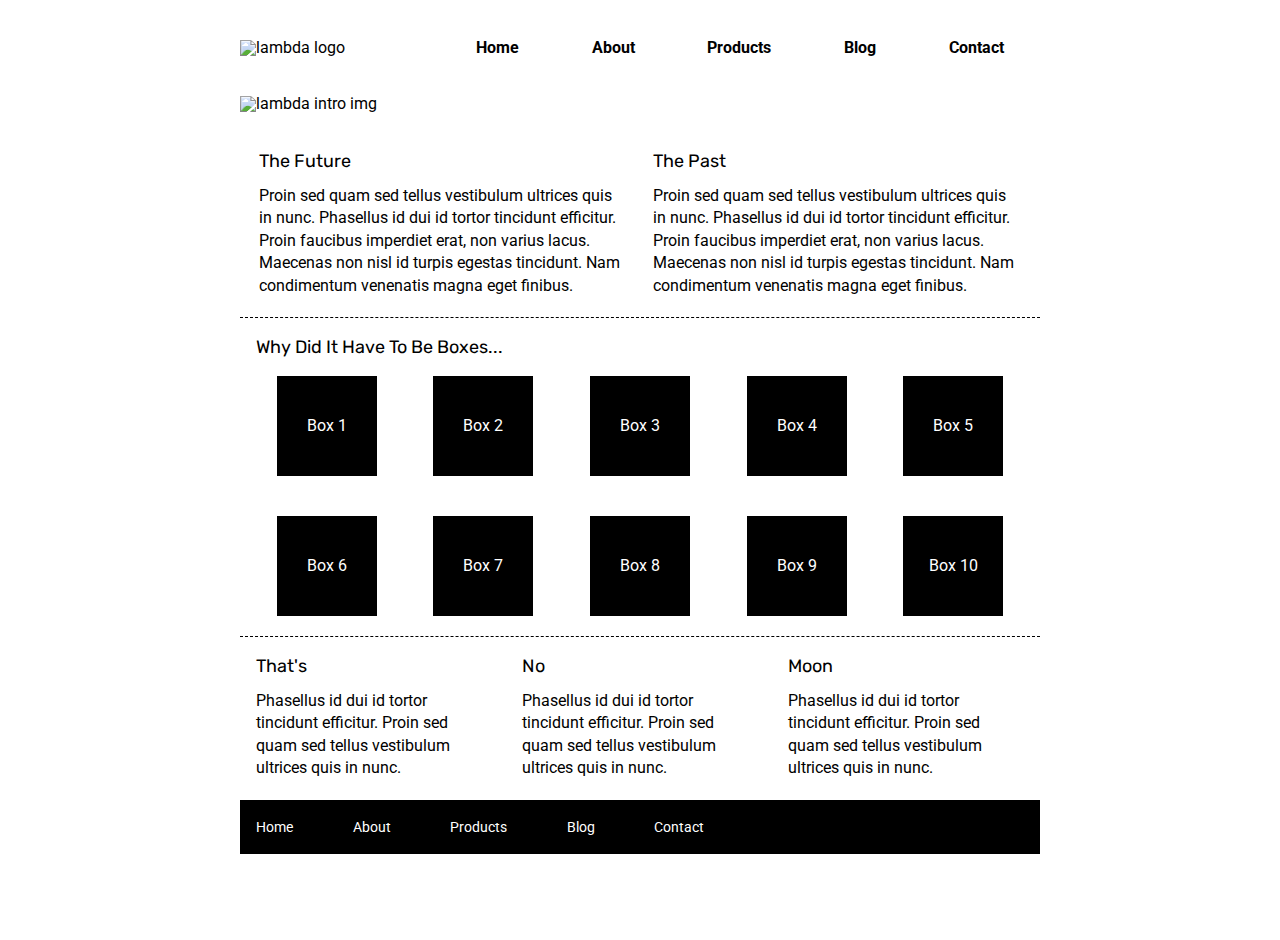
==== index.html @ 3558221f "added the header and the image to the index.html" ====
<!DOCTYPE html>

<html lang="en">
  <head>
    <meta charset="utf-8" />

    <title>Sprint Challenge - Home</title>

    <link
      href="https://fonts.googleapis.com/css?family=Roboto|Rubik"
      rel="stylesheet"
    />
    <link rel="stylesheet" href="css/index.css" />
  </head>

  <body>
    <div class="container">
      <header>
        <div class="img-logo">
          <img src="./img/lambda-black.png" alt="lambda logo" />
        </div>
        <nav>
          <a href="#">Home</a> <a href="#">About</a> <a href="#">Products</a>
          <a href="#">Blog</a> <a href="#">Contact</a>
        </nav>
      </header>

      <section>
        <div class="big-img">
          <img src="img/jumbo.jpg" alt="lambda intro img" />
        </div>
      </section>

      <section class="top-content">
        <div class="text-container">
          <h2>The Future</h2>
          <p>
            Proin sed quam sed tellus vestibulum ultrices quis in nunc.
            Phasellus id dui id tortor tincidunt efficitur. Proin faucibus
            imperdiet erat, non varius lacus. Maecenas non nisl id turpis
            egestas tincidunt. Nam condimentum venenatis magna eget finibus.
          </p>
        </div>
        <div class="text-container">
          <h2>The Past</h2>
          <p>
            Proin sed quam sed tellus vestibulum ultrices quis in nunc.
            Phasellus id dui id tortor tincidunt efficitur. Proin faucibus
            imperdiet erat, non varius lacus. Maecenas non nisl id turpis
            egestas tincidunt. Nam condimentum venenatis magna eget finibus.
          </p>
        </div>
      </section>

      <section class="middle-content">
        <h2>Why Did It Have To Be Boxes...</h2>

        <div class="boxes">
          <div class="box">Box 1</div>
          <div class="box">Box 2</div>
          <div class="box">Box 3</div>
          <div class="box">Box 4</div>
          <div class="box">Box 5</div>
          <div class="box">Box 6</div>
          <div class="box">Box 7</div>
          <div class="box">Box 8</div>
          <div class="box">Box 9</div>
          <div class="box">Box 10</div>
        </div>
      </section>

      <section class="bottom-content">
        <div class="text-container">
          <h2>That's</h2>
          <p>
            Phasellus id dui id tortor tincidunt efficitur. Proin sed quam sed
            tellus vestibulum ultrices quis in nunc.
          </p>
        </div>
        <div class="text-container">
          <h2>No</h2>
          <p>
            Phasellus id dui id tortor tincidunt efficitur. Proin sed quam sed
            tellus vestibulum ultrices quis in nunc.
          </p>
        </div>
        <div class="text-container">
          <h2>Moon</h2>
          <p>
            Phasellus id dui id tortor tincidunt efficitur. Proin sed quam sed
            tellus vestibulum ultrices quis in nunc.
          </p>
        </div>
      </section>

      <footer>
        <nav>
          <a href="#">Home</a> <a href="#">About</a> <a href="#">Products</a>
          <a href="#">Blog</a> <a href="#">Contact</a>
        </nav>
      </footer>
    </div>
    <!-- container -->
  </body>
</html>
---- css/index.css ----
/* http://meyerweb.com/eric/tools/css/reset/ 
   v2.0 | 20110126
   License: none (public domain)
*/

html,
body,
div,
span,
applet,
object,
iframe,
h1,
h2,
h3,
h4,
h5,
h6,
p,
blockquote,
pre,
a,
abbr,
acronym,
address,
big,
cite,
code,
del,
dfn,
em,
img,
ins,
kbd,
q,
s,
samp,
small,
strike,
strong,
sub,
sup,
tt,
var,
b,
u,
i,
center,
dl,
dt,
dd,
ol,
ul,
li,
fieldset,
form,
label,
legend,
table,
caption,
tbody,
tfoot,
thead,
tr,
th,
td,
article,
aside,
canvas,
details,
embed,
figure,
figcaption,
footer,
header,
hgroup,
menu,
nav,
output,
ruby,
section,
summary,
time,
mark,
audio,
video {
  margin: 0;
  padding: 0;
  border: 0;
  font-size: 100%;
  font: inherit;
  vertical-align: baseline;
}
/* HTML5 display-role reset for older browsers */
article,
aside,
details,
figcaption,
figure,
footer,
header,
hgroup,
menu,
nav,
section {
  display: block;
}
body {
  line-height: 1;
}
ol,
ul {
  list-style: none;
}
blockquote,
q {
  quotes: none;
}
blockquote:before,
blockquote:after,
q:before,
q:after {
  content: "";
  content: none;
}
table {
  border-collapse: collapse;
  border-spacing: 0;
}

* {
  box-sizing: border-box;
}

html,
body {
  height: 100%;
  font-family: "Roboto", sans-serif;
}

h1,
h2,
h3,
h4,
h5 {
  font-size: 18px;
  margin-bottom: 15px;
  font-family: "Rubik", sans-serif;
}

p {
  line-height: 1.4;
}

.container {
  width: 800px;
  margin: 0 auto;
}

.container header {
  display: flex;
  justify-content: space-between;
  align-items: baseline;
  margin-top: 5%;
  margin-bottom: 5%;
}

.container header nav {
  width: 75%;
  display: flex;
  justify-content: space-around;
}

.container header nav a {
  font-weight: 700;
  text-decoration: none;
  color: black;
}

.top-content {
  display: flex;
  flex-wrap: wrap;
  justify-content: space-evenly;
  margin-bottom: 20px;
  border-bottom: 1px dashed black;
}

.big-img {
  margin-bottom: 5%;
}

.top-content .text-container {
  width: 48%;
  padding: 0 1%;
  padding-bottom: 20px;
}

.middle-content {
  margin-bottom: 20px;
  border-bottom: 1px dashed black;
}

.middle-content h2 {
  padding: 0 2%;
  margin-bottom: 0;
}

.middle-content .boxes {
  display: flex;
  flex-wrap: wrap;
  justify-content: space-evenly;
}

.middle-content .boxes .box {
  width: 12.5%;
  height: 100px;
  background: black;
  margin: 20px 2.5%;
  color: white;
  display: flex;
  align-items: center;
  justify-content: center;
}

.bottom-content {
  display: flex;
  margin: 0 2% 20px;
  justify-content: space-around;
}

.bottom-content .text-container {
  padding-right: 4%;
}

.bottom-content .text-container:last-child {
  padding-right: 0;
}

footer {
  width: 100%;
  background: black;
}

footer nav {
  width: 60%;
  display: flex;
  justify-content: space-between;
  align-items: center;
  padding: 20px 2%;
  font-size: 14px;
}

footer nav a {
  color: white;
  text-decoration: none;
}
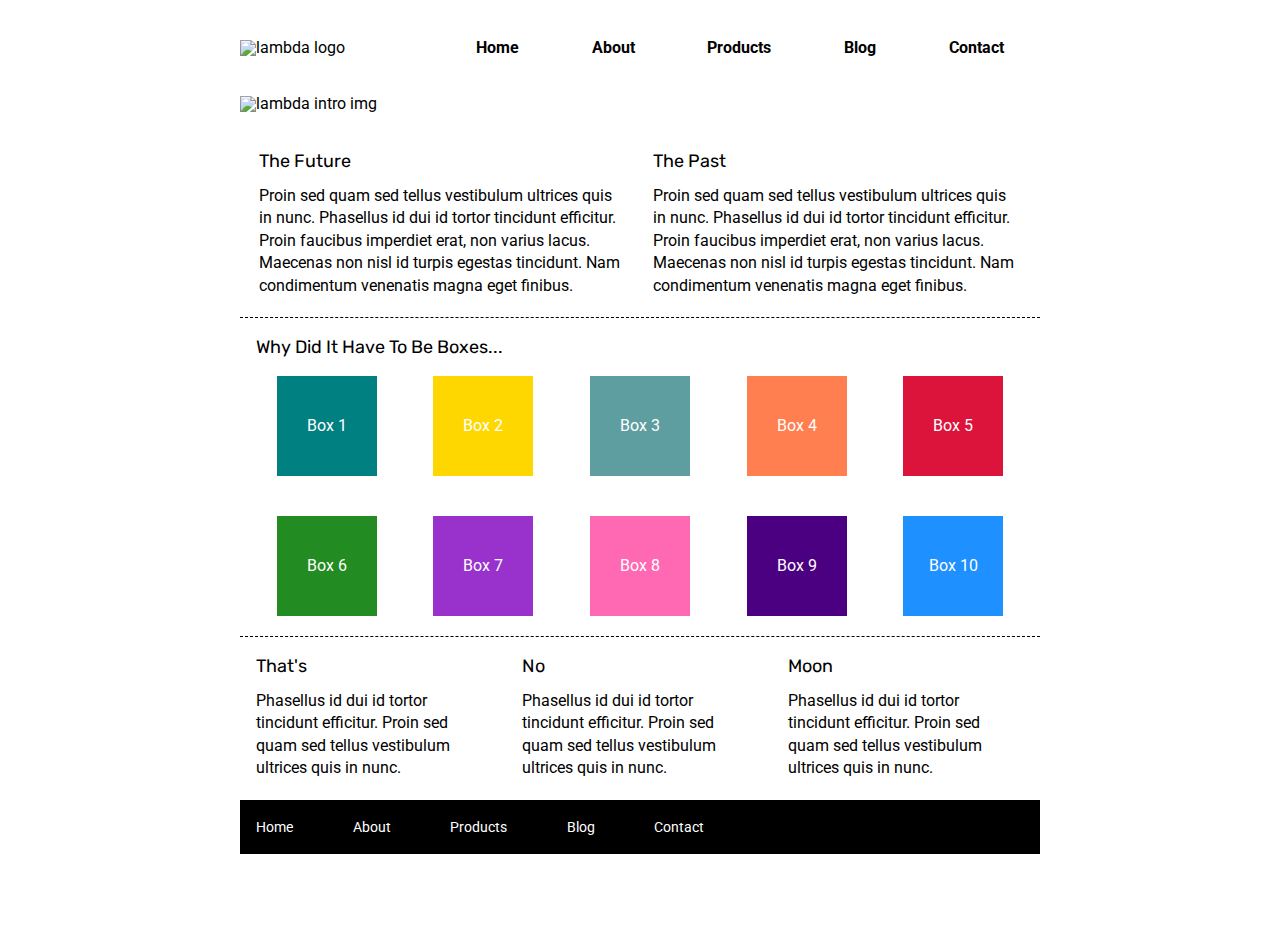
==== commit 22b6ccfa: "done with the first part of the sprint" ====
--- a/index.html
+++ b/index.html
@@ -20,8 +20,8 @@
           <img src="./img/lambda-black.png" alt="lambda logo" />
         </div>
         <nav>
-          <a href="#">Home</a> <a href="#">About</a> <a href="#">Products</a>
-          <a href="#">Blog</a> <a href="#">Contact</a>
+          <a href="#">Home</a> <a href="about.html">About</a>
+          <a href="#">Products</a> <a href="#">Blog</a> <a href="#">Contact</a>
         </nav>
       </header>
 
@@ -56,16 +56,16 @@
         <h2>Why Did It Have To Be Boxes...</h2>
 
         <div class="boxes">
-          <div class="box">Box 1</div>
-          <div class="box">Box 2</div>
-          <div class="box">Box 3</div>
-          <div class="box">Box 4</div>
-          <div class="box">Box 5</div>
-          <div class="box">Box 6</div>
-          <div class="box">Box 7</div>
-          <div class="box">Box 8</div>
-          <div class="box">Box 9</div>
-          <div class="box">Box 10</div>
+          <div class="box box1">Box 1</div>
+          <div class="box box2">Box 2</div>
+          <div class="box box3">Box 3</div>
+          <div class="box box4">Box 4</div>
+          <div class="box box5">Box 5</div>
+          <div class="box box6">Box 6</div>
+          <div class="box box7">Box 7</div>
+          <div class="box box8">Box 8</div>
+          <div class="box box9">Box 9</div>
+          <div class="box box10">Box 10</div>
         </div>
       </section>
 
--- a/css/index.css
+++ b/css/index.css
@@ -222,6 +222,46 @@
   justify-content: center;
 }
 
+.middle-content .boxes .box.box1 {
+  background: teal;
+}
+
+.middle-content .boxes .box.box2 {
+  background: gold;
+}
+
+.middle-content .boxes .box.box3 {
+  background: cadetblue;
+}
+
+.middle-content .boxes .box.box4 {
+  background: coral;
+}
+
+.middle-content .boxes .box.box5 {
+  background: crimson;
+}
+
+.middle-content .boxes .box.box6 {
+  background: forestgreen;
+}
+
+.middle-content .boxes .box.box7 {
+  background: darkorchid;
+}
+
+.middle-content .boxes .box.box8 {
+  background: hotpink;
+}
+
+.middle-content .boxes .box.box9 {
+  background: indigo;
+}
+
+.middle-content .boxes .box.box10 {
+  background: dodgerblue;
+}
+
 .bottom-content {
   display: flex;
   margin: 0 2% 20px;
